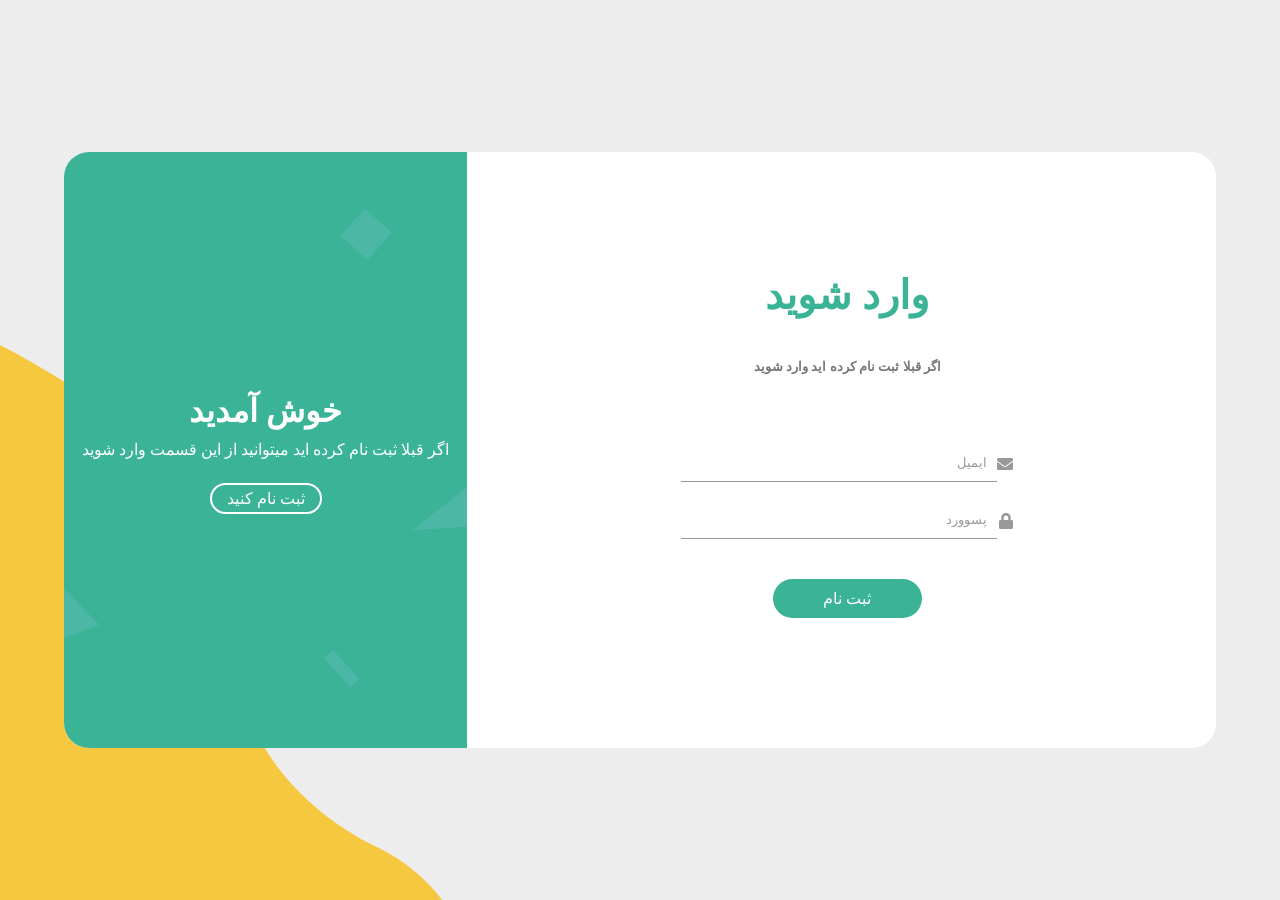
==== login.html @ 1594e8e2 "added files" ====
<!DOCTYPE html>
<html lang="en">
<head>
    <meta charset="UTF-8">
    <meta http-equiv="X-UA-Compatible" content="IE=edge">
    <meta name="viewport" content="width=device-width, initial-scale=1.0">
    <title>ثبت نام</title>
    <link rel="stylesheet" href="css/style.css">
    <link rel="stylesheet" href="css/all.min.css">
    <link rel="stylesheet" href="css/responsive.css">
</head>
<body>
    <div id="register">
        <div class="container">
            <div class="row">
                <div class="register-page">
                    <div class="register">
                        <h1>وارد شوید</h1>
                        <h5>اگر قبلا ثبت نام کرده اید وارد شوید</h5>
                        <form>
                            <div class="form-item">
                                <i class="fas fa-envelope"></i>
                                <input type="text" placeholder="ایمیل">
                            </div>
                            <div class="form-item">
                                <i class="fas fa-lock"></i>
                                <input type="password" placeholder="پسوورد">
                            </div>
                            <input type="submit" value="ثبت نام">
                        </form>
                    </div>
                    <div class="auth-login">
                        <div class="login-content">
                            <h1>خوش آمدید</h1>
                            <p>اگر قبلا ثبت نام کرده اید میتوانید از این قسمت وارد شوید</p>
                            <a href="register.html">ثبت نام کنید</a>
                        </div>
                    </div>
                </div>
            </div>
        </div>
    </div>


    <script src="js/all.min.js"></script>


</body>
</html>
---- css/style.css ----
@font-face {
    font-family: 'Vazir';
    src: url(../fonts/vazir.eot) format('.eot'),
    url(../fonts/vazir.ttf) format('.ttf'),
    url(../fonts/vazir.woff) format('.woff');
}

*{
    padding: 0;
    margin: 0;
    box-sizing: border-box;
    list-style: none;
}

::placeholder{
    color: #999;
}

body{
    direction: rtl;
    font-family: 'Vazir';
}

input,button{
    font-family: 'Vazir';
}

.container{
    width: 1500px;
    margin: auto;
}

.row{
    display: flex;
}

#register{
    background-image: url(../images/back.svg);
    background-size: cover;
    width: 100%;
    height: 100vh;
    display: flex;
    align-items: center;
    justify-content: center;
}

.register-page{
    width: 100%;
    display: flex;
    align-items: center;
    justify-content: space-between;
    background-color: #fff;
    border-radius: 25px;
    -webkit-border-radius: 25px;
    -moz-border-radius: 25px;
    -ms-border-radius: 25px;
    -o-border-radius: 25px;
}

.register-page .register{
    display: flex;
    flex-direction: column;
    justify-content: center;
    align-items: center;
    background-color: #fff;
    width: 64%;
    padding: 100px 0;
    border-radius: 0 25px 25px 0;
    -webkit-border-radius: 0 25px 25px 0;
    -moz-border-radius: 0 25px 25px 0;
    -ms-border-radius: 0 25px 25px 0;
    -o-border-radius: 0 25px 25px 0;
}
.register-page .register h1{
    font-size: 40px;
    color: #3BB397;
    font-weight: bold;
    margin: 20px 0;
}

.register-page .register ul{
    display: flex;
    width: 20%;
    justify-content: space-between;
}

.register-page .register ul a{
    color: #222;
}

.register-page .register ul li:nth-child(1) a svg:hover{
    background-color: rgb(0, 89, 255);
    color: #fff;
}
.register-page .register ul li:nth-child(1) a svg:hover{
    background-color: rgb(0, 89, 255);
    color: #fff;
}
.register-page .register ul li:nth-child(1) a svg:hover{
    background-color: rgb(0, 89, 255);
    color: #fff;
}



.register-page .register ul a svg{
    width: 50px;
    height: 50px;
    border: 1px solid rgb(32, 32, 32);
    border-radius: 50%;
    -webkit-border-radius: 50%;
    -moz-border-radius: 50%;
    -ms-border-radius: 50%;
    -o-border-radius: 50%;
    padding: 10px;
}

.register-page .register h5{
    color: #777;
    margin: 20px 0;
}

.register-page .register form{
    width: 45%;
    margin: 30px 0;
    text-align: center;
}

.register-page .register form .form-item{
    width: 100%;
    display: flex;
    justify-content: space-between;
    align-items: center;
    margin: 20px 0;
    color: #999;
}

.register-page .register form .form-item input{
    width: 95%;
    padding: 10px;
    border: none;
    border-bottom: 1px solid #999;
    outline: none;
    transition: all 0.5s ease-in-out;
    -webkit-transition: all 0.5s ease-in-out;
    -moz-transition: all 0.5s ease-in-out;
    -ms-transition: all 0.5s ease-in-out;
    -o-transition: all 0.5s ease-in-out;
}

.register-page .register form .form-item input:focus{
    border-bottom: 1px solid #3BB397;
}

.register-page .register form input[type=submit]{
    padding: 10px;
    width: 45%;
    border: none;
    background-color: #3BB397;
    color: #fff;
    font-size: 16px;
    border-radius: 25px;
    -webkit-border-radius: 25px;
    -moz-border-radius: 25px;
    -ms-border-radius: 25px;
    -o-border-radius: 25px;
    margin-top: 20px;
}

.register-page .auth-login{
    width: 35%;
    height: 100%;
    background-image: url(../images/2.svg);
    background-size: cover;
    padding: 100px 0;
    display: flex;
    align-items: center;
    justify-content: center;
    border-radius: 25px 0 0 25px;
    -webkit-border-radius: 25px 0 0 25px;
    -moz-border-radius: 25px 0 0 25px;
    -ms-border-radius: 25px 0 0 25px;
    -o-border-radius: 25px 0 0 25px;
}

.register-page .auth-login .login-content{
    color: #fff;
    text-align: center;
}

.register-page .auth-login .login-content h1{
    text-align: center;
    margin-bottom: 10px;
}

.register-page .auth-login .login-content p{
    margin: 5px 0;
    margin-bottom: 30px;
}

.register-page .auth-login .login-content a{
    background-color: transparent;
    border: 2px solid #fff;
    margin-top: 20px;
    border-radius: 25px;
    -webkit-border-radius: 25px;
    -moz-border-radius: 25px;
    -ms-border-radius: 25px;
    -o-border-radius: 25px;
    font-size: 16px;
    padding: 5px 15px;
    color: #fff;
    outline: none;
    cursor: pointer;
    text-decoration: none;
}
---- css/responsive.css ----
@media screen and (max-width:1400px) {
    .container{
        width: 90%;
    }
}

@media screen and (max-width:1200px) {
    .container{
        width: 90%;
    }
    .register-page .register ul{
        width: 30%;
    }
}

@media screen and (max-width:992px) {
    .register-page .auth-login .login-content p{
        padding: 0 10px;
    }
}

@media screen and (max-width:768px) {
    .register-page .auth-login{
        display: none;
    }
    .register-page .register{
        width: 100%;
    }
    .register-page .register{
        border-radius: 25px;
        -webkit-border-radius: 25px;
        -moz-border-radius: 25px;
        -ms-border-radius: 25px;
        -o-border-radius: 25px;
}
}

@media screen and (max-width:576px) {
    .register-page .register ul{
        width: 35%;
    }
    .register-page .register form{
        width: 55%;
    }
}

@media screen and (max-width:400px) {
    .register-page .register ul{
        width: 50%;
    }
    .register-page .register form{
        width: 85%;
    }
}
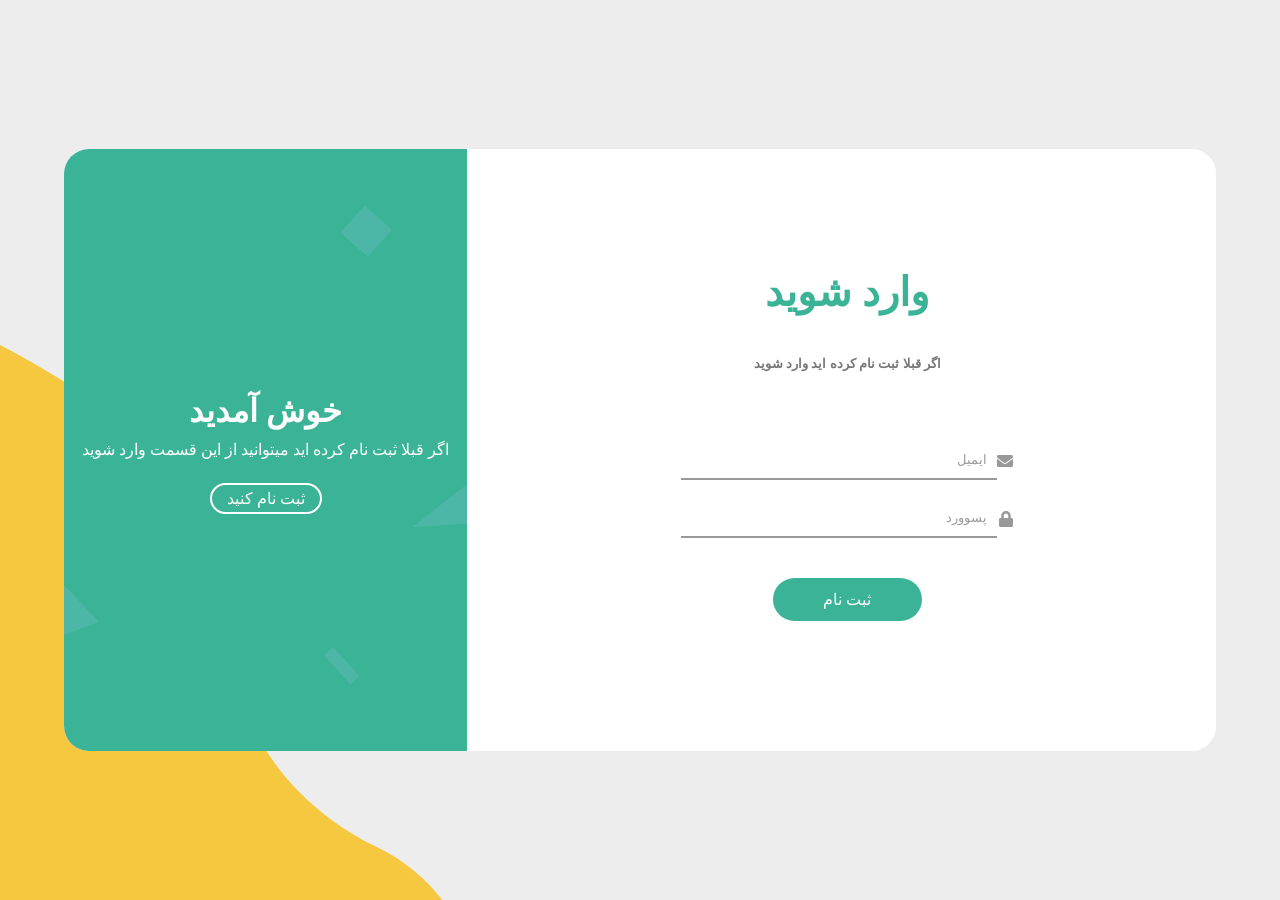
==== commit ee1ae26a: "changed style.css" ====
--- a/login.html
+++ b/login.html
@@ -33,7 +33,7 @@
                         <div class="login-content">
                             <h1>خوش آمدید</h1>
                             <p>اگر قبلا ثبت نام کرده اید میتوانید از این قسمت وارد شوید</p>
-                            <a href="register.html">ثبت نام کنید</a>
+                            <a href="index.html">ثبت نام کنید</a>
                         </div>
                     </div>
                 </div>
--- a/css/style.css
+++ b/css/style.css
@@ -88,20 +88,26 @@
     color: #222;
 }
 
+.register-page .register ul li{
+    transition: all 0.3s ease-in-out;
+    -webkit-transition: all 0.3s ease-in-out;
+    -moz-transition: all 0.3s ease-in-out;
+    -ms-transition: all 0.3s ease-in-out;
+    -o-transition: all 0.3s ease-in-out;
+}
+
 .register-page .register ul li:nth-child(1) a svg:hover{
-    background-color: rgb(0, 89, 255);
-    color: #fff;
-}
-.register-page .register ul li:nth-child(1) a svg:hover{
-    background-color: rgb(0, 89, 255);
-    color: #fff;
-}
-.register-page .register ul li:nth-child(1) a svg:hover{
-    background-color: rgb(0, 89, 255);
-    color: #fff;
-}
-
-
+    background-color: #4267B2;
+    color: #fff;
+}
+.register-page .register ul li:nth-child(2) a svg:hover{
+    background-color: #DB4437;
+    color: #fff;
+}
+.register-page .register ul li:nth-child(3) a svg:hover{
+    background-color: #0077B5;
+    color: #fff;
+}
 
 .register-page .register ul a svg{
     width: 50px;
@@ -113,6 +119,11 @@
     -ms-border-radius: 50%;
     -o-border-radius: 50%;
     padding: 10px;
+    transition: all 0.3s ease-in-out;
+    -webkit-transition: all 0.3s ease-in-out;
+    -moz-transition: all 0.3s ease-in-out;
+    -ms-transition: all 0.3s ease-in-out;
+    -o-transition: all 0.3s ease-in-out;
 }
 
 .register-page .register h5{
@@ -139,7 +150,7 @@
     width: 95%;
     padding: 10px;
     border: none;
-    border-bottom: 1px solid #999;
+    border-bottom: 2px solid #999;
     outline: none;
     transition: all 0.5s ease-in-out;
     -webkit-transition: all 0.5s ease-in-out;
@@ -149,13 +160,14 @@
 }
 
 .register-page .register form .form-item input:focus{
-    border-bottom: 1px solid #3BB397;
+    border-bottom: 2px solid #3BB397;
 }
 
 .register-page .register form input[type=submit]{
     padding: 10px;
     width: 45%;
     border: none;
+    border: 2px solid transparent;
     background-color: #3BB397;
     color: #fff;
     font-size: 16px;
@@ -165,6 +177,13 @@
     -ms-border-radius: 25px;
     -o-border-radius: 25px;
     margin-top: 20px;
+}
+
+.register-page .register form input[type=submit]:hover{
+    background-color: #fff;
+    color: #3BB397;
+    border: 2px solid #3BB397;
+
 }
 
 .register-page .auth-login{
@@ -213,4 +232,9 @@
     outline: none;
     cursor: pointer;
     text-decoration: none;
+}
+
+.register-page .auth-login .login-content a:hover{
+    background-color: #fff;
+    color: #3BB397;
 }
